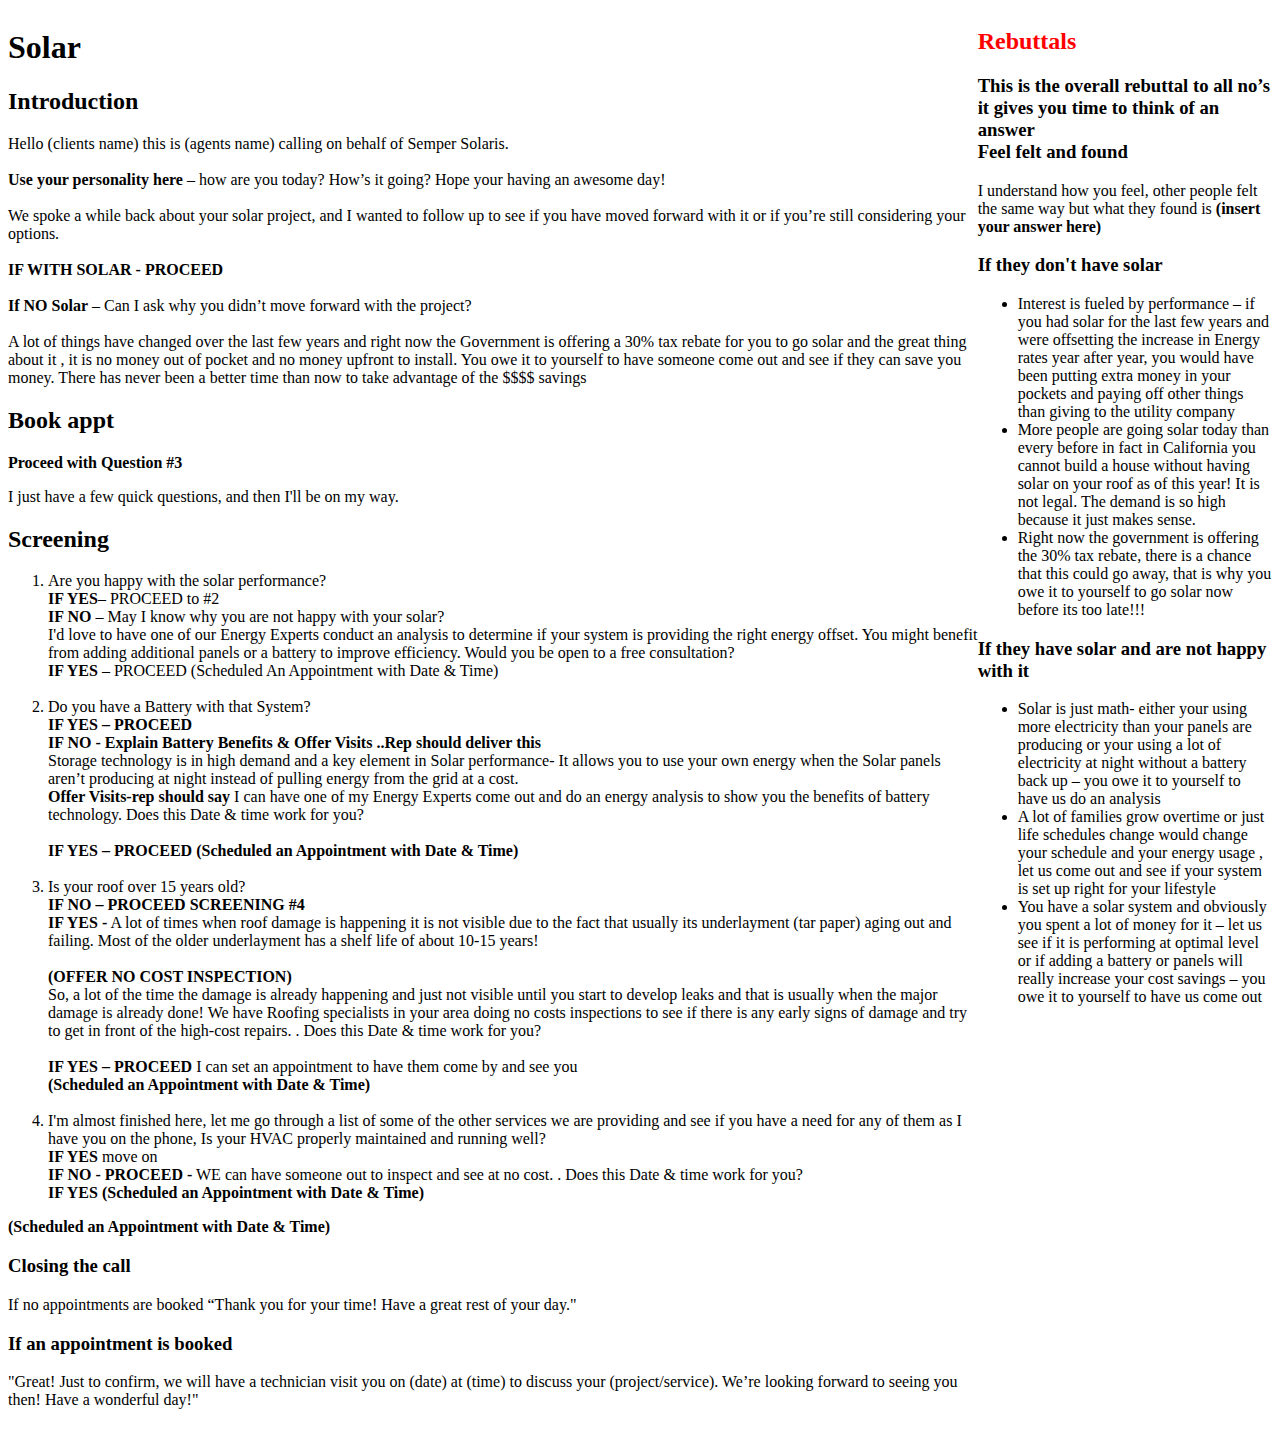
==== index.html @ 886b5848 "Init Script" ====
<!DOCTYPE html>
<html lang="en">
<head>
    <meta charset="UTF-8">
    <meta name="viewport" content="width=device-width, initial-scale=1.0">
    <title>Solar script</title>
    <link rel="stylesheet" href="../styles.css">
</head>
<body>
    <div class="left-panel">
        <h1>Solar</h1>
        <h2>Introduction</h2>
        <p>
            Hello (clients name) this is (agents name) calling on behalf of Semper Solaris.
            <br><br><strong>Use your personality here</strong> – how are you today? How’s it going? Hope your having an awesome day!
            <br><br>We spoke a while back about your solar project, and I wanted to follow up to see if you have moved forward with it or if you’re still considering your options.
            <br><br><strong>IF WITH SOLAR - PROCEED</strong> 
            <br><br><strong>If NO Solar</strong> – Can I ask why you didn’t move forward with the project?
            <br><br>A lot of things have changed over the last few years and right now the Government is offering a 30% tax rebate for you to go solar and the great thing about it , it is no money out of pocket and no money upfront to install.  You owe it to yourself to have someone come out and see if they can save you money.  There has never been a better time than now to take advantage of the $$$$ savings 
        </p>
        <h2>Book appt</h2>
        <strong>Proceed with Question #3</strong>
        <p>
            I just have a few quick questions, and then I'll be on my way.
        </p>
        <h2>Screening</h2>
        <ol>
            <li>
                Are you happy with the solar performance?
                <br><strong>IF YES</strong>– PROCEED to #2
                <br><strong>IF NO</strong> – May I know why you are not happy with your solar?
                <br>I'd love to have one of our Energy Experts conduct an analysis to determine if your system is providing the right energy offset. You might benefit from adding additional panels or a battery to improve efficiency. Would you be open to a free consultation?
                <br><strong>IF YES</strong> – PROCEED (Scheduled An Appointment with Date & Time)
            </li>
            <br>
            <li>
                Do you have a Battery with that System?
                <br><strong>IF YES – PROCEED</strong>
                <br><strong>IF NO - Explain Battery Benefits & Offer Visits  ..Rep should deliver this</strong>
                <br>Storage technology is in high demand and a key element in Solar performance- It allows you to use your own energy when the Solar panels aren’t producing at night instead of pulling energy from the grid at a cost.
                <br><strong>Offer Visits-rep should say </strong>I can have one of my Energy Experts come out and do an energy analysis to show you the benefits of battery technology. Does this Date & time work for you?
                <br>
                <br><strong>IF YES – PROCEED (Scheduled an Appointment with Date & Time)</strong>
            </li>
            <br>
            <li>
                Is your roof over 15 years old?
                <br><strong>IF NO – PROCEED SCREENING #4</strong>
                <br><strong>IF YES -</strong> A lot of times when roof damage is happening it is not visible due to the fact that usually its underlayment (tar paper) aging out and failing. Most of the older underlayment has a shelf life of about 10-15 years!
                <br>
                <br><strong>(OFFER NO COST INSPECTION)</strong>
                <br>So, a lot of the time the damage is already happening and just not visible until you start to develop leaks and that is usually when the major damage is already done! We have Roofing specialists in your area doing no costs inspections to see if there is any early signs of damage and try to get in front of the high-cost repairs. . Does this Date & time work for you?
                <br>
                <br><strong>IF YES – PROCEED</strong> I can set an appointment to have them come by and see you 
                <br><strong>(Scheduled an Appointment with Date & Time)</strong>            
            </li>
            <br>
            <li>
                I'm almost finished here, let me go through a list of some of the other services we are providing and see if you have a need for any of them as I have you on the phone, Is your HVAC properly maintained and running well?
                <br><strong>IF YES </strong> move on
                <br><strong>IF NO - PROCEED -</strong> WE can have someone out to inspect and see at no cost. . Does this Date & time work for you? 
                <br><strong>IF YES (Scheduled an Appointment with Date & Time)</strong>
            </li>
        </ol>
        <strong>(Scheduled an Appointment with Date & Time)</strong>
        <h3>Closing the call</h3>
        <p>
            If no appointments are booked “Thank you for your time! Have a great rest of your day."
        </p>
        <h3>If an appointment is booked</h3>
        <p>
            "Great! Just to confirm, we will have a technician visit you on (date) at (time) to discuss your (project/service). We’re looking forward to seeing you then! Have a wonderful day!"
        </p>
    </div>

    <div class="right-panel">
        <h2 style="color: red;">Rebuttals</h2>
        <h3>
            This is the overall rebuttal to all no’s it gives you time to think of an answer
            <br>Feel felt and found 
        </h3>
        <p>
            I understand how you feel, other people felt the same way but what they found is <strong>(insert your answer here)</strong>
        </p>
        <h3>If they don't have solar</h3>
        <ul>
            <li>Interest is fueled by performance – if you had solar for the last few years and were offsetting the increase in Energy rates year after year, you would have been putting extra money in your pockets and paying off other things than giving to the utility company</li>
            <li>More people are going solar today than every before in fact in California you cannot build a house without having solar on your roof as of this year!  It is not legal.  The demand is so high because it just makes sense.</li>
            <li>Right now the government is offering the 30% tax rebate, there is a chance that this could  go away, that is why you owe it to yourself to go solar now before its too late!!!</li>
        </ul>
        <h3>If they have solar and are not happy with it</h3>
        <ul>
            <li>Solar is just math- either your using more electricity than your panels are producing or your using a lot of electricity at night without a battery back up – you owe it to yourself to have us do an analysis</li>
            <li>A lot of families grow overtime or just life schedules change would change your schedule and your energy usage , let us come out and see if your system is set up right for your lifestyle</li>
            <li>You have a solar system and obviously you spent a lot of money for it – let us see if it is performing at optimal level or if adding a battery or panels will really increase your cost savings – you owe it to yourself to have us come out</li>
        </ul>

    </div> 
</body>
</html>
---- styles.css ----
body {
    display: flex;
}

.right-panel {
    width: 60%;
}
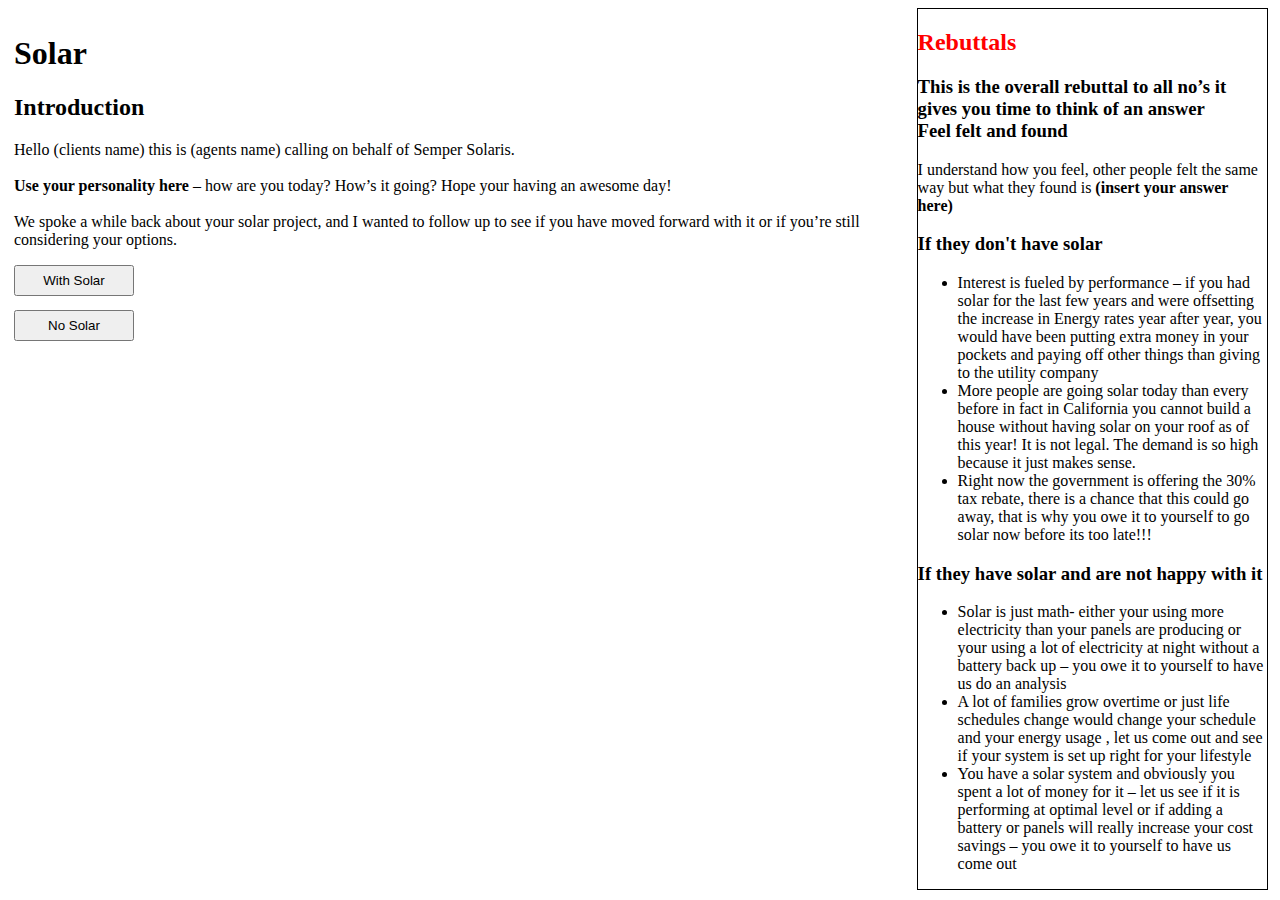
==== commit aed3a658: "2.1 Revision" ====
--- a/index.html
+++ b/index.html
@@ -4,97 +4,27 @@
     <meta charset="UTF-8">
     <meta name="viewport" content="width=device-width, initial-scale=1.0">
     <title>Solar script</title>
-    <link rel="stylesheet" href="../styles.css">
+    <link rel="stylesheet" href="./styles.css">
 </head>
 <body>
-    <div class="left-panel">
+    <div id="left-panel">
         <h1>Solar</h1>
         <h2>Introduction</h2>
         <p>
             Hello (clients name) this is (agents name) calling on behalf of Semper Solaris.
             <br><br><strong>Use your personality here</strong> – how are you today? How’s it going? Hope your having an awesome day!
             <br><br>We spoke a while back about your solar project, and I wanted to follow up to see if you have moved forward with it or if you’re still considering your options.
-            <br><br><strong>IF WITH SOLAR - PROCEED</strong> 
-            <br><br><strong>If NO Solar</strong> – Can I ask why you didn’t move forward with the project?
-            <br><br>A lot of things have changed over the last few years and right now the Government is offering a 30% tax rebate for you to go solar and the great thing about it , it is no money out of pocket and no money upfront to install.  You owe it to yourself to have someone come out and see if they can save you money.  There has never been a better time than now to take advantage of the $$$$ savings 
         </p>
-        <h2>Book appt</h2>
-        <strong>Proceed with Question #3</strong>
-        <p>
-            I just have a few quick questions, and then I'll be on my way.
-        </p>
-        <h2>Screening</h2>
-        <ol>
-            <li>
-                Are you happy with the solar performance?
-                <br><strong>IF YES</strong>– PROCEED to #2
-                <br><strong>IF NO</strong> – May I know why you are not happy with your solar?
-                <br>I'd love to have one of our Energy Experts conduct an analysis to determine if your system is providing the right energy offset. You might benefit from adding additional panels or a battery to improve efficiency. Would you be open to a free consultation?
-                <br><strong>IF YES</strong> – PROCEED (Scheduled An Appointment with Date & Time)
-            </li>
-            <br>
-            <li>
-                Do you have a Battery with that System?
-                <br><strong>IF YES – PROCEED</strong>
-                <br><strong>IF NO - Explain Battery Benefits & Offer Visits  ..Rep should deliver this</strong>
-                <br>Storage technology is in high demand and a key element in Solar performance- It allows you to use your own energy when the Solar panels aren’t producing at night instead of pulling energy from the grid at a cost.
-                <br><strong>Offer Visits-rep should say </strong>I can have one of my Energy Experts come out and do an energy analysis to show you the benefits of battery technology. Does this Date & time work for you?
-                <br>
-                <br><strong>IF YES – PROCEED (Scheduled an Appointment with Date & Time)</strong>
-            </li>
-            <br>
-            <li>
-                Is your roof over 15 years old?
-                <br><strong>IF NO – PROCEED SCREENING #4</strong>
-                <br><strong>IF YES -</strong> A lot of times when roof damage is happening it is not visible due to the fact that usually its underlayment (tar paper) aging out and failing. Most of the older underlayment has a shelf life of about 10-15 years!
-                <br>
-                <br><strong>(OFFER NO COST INSPECTION)</strong>
-                <br>So, a lot of the time the damage is already happening and just not visible until you start to develop leaks and that is usually when the major damage is already done! We have Roofing specialists in your area doing no costs inspections to see if there is any early signs of damage and try to get in front of the high-cost repairs. . Does this Date & time work for you?
-                <br>
-                <br><strong>IF YES – PROCEED</strong> I can set an appointment to have them come by and see you 
-                <br><strong>(Scheduled an Appointment with Date & Time)</strong>            
-            </li>
-            <br>
-            <li>
-                I'm almost finished here, let me go through a list of some of the other services we are providing and see if you have a need for any of them as I have you on the phone, Is your HVAC properly maintained and running well?
-                <br><strong>IF YES </strong> move on
-                <br><strong>IF NO - PROCEED -</strong> WE can have someone out to inspect and see at no cost. . Does this Date & time work for you? 
-                <br><strong>IF YES (Scheduled an Appointment with Date & Time)</strong>
-            </li>
-        </ol>
-        <strong>(Scheduled an Appointment with Date & Time)</strong>
-        <h3>Closing the call</h3>
-        <p>
-            If no appointments are booked “Thank you for your time! Have a great rest of your day."
-        </p>
-        <h3>If an appointment is booked</h3>
-        <p>
-            "Great! Just to confirm, we will have a technician visit you on (date) at (time) to discuss your (project/service). We’re looking forward to seeing you then! Have a wonderful day!"
-        </p>
+        <div class="menu">
+            <button onclick="window.location.href='./screening-1.html'">With Solar</button>
+            <button onclick="window.location.href='./no-solar.html'">No Solar</button>
+        </div>
     </div>
-
-    <div class="right-panel">
-        <h2 style="color: red;">Rebuttals</h2>
-        <h3>
-            This is the overall rebuttal to all no’s it gives you time to think of an answer
-            <br>Feel felt and found 
-        </h3>
-        <p>
-            I understand how you feel, other people felt the same way but what they found is <strong>(insert your answer here)</strong>
-        </p>
-        <h3>If they don't have solar</h3>
-        <ul>
-            <li>Interest is fueled by performance – if you had solar for the last few years and were offsetting the increase in Energy rates year after year, you would have been putting extra money in your pockets and paying off other things than giving to the utility company</li>
-            <li>More people are going solar today than every before in fact in California you cannot build a house without having solar on your roof as of this year!  It is not legal.  The demand is so high because it just makes sense.</li>
-            <li>Right now the government is offering the 30% tax rebate, there is a chance that this could  go away, that is why you owe it to yourself to go solar now before its too late!!!</li>
-        </ul>
-        <h3>If they have solar and are not happy with it</h3>
-        <ul>
-            <li>Solar is just math- either your using more electricity than your panels are producing or your using a lot of electricity at night without a battery back up – you owe it to yourself to have us do an analysis</li>
-            <li>A lot of families grow overtime or just life schedules change would change your schedule and your energy usage , let us come out and see if your system is set up right for your lifestyle</li>
-            <li>You have a solar system and obviously you spent a lot of money for it – let us see if it is performing at optimal level or if adding a battery or panels will really increase your cost savings – you owe it to yourself to have us come out</li>
-        </ul>
-
-    </div> 
+    <div id="right-panel">
+    </div>
+    <script src="./functions.js"></script> 
+    <script>
+        putPanel("right-panel", createRebuttalPanel());
+    </script>
 </body>
 </html>--- a/styles.css
+++ b/styles.css
@@ -1,7 +1,39 @@
 body {
     display: flex;
+    flex-direction: row;
+    justify-content: space-between;
 }
 
-.right-panel {
-    width: 60%;
+button {
+    box-sizing: border-box;
+    padding: 6px 12px;
+}
+
+#left-panel {
+    box-sizing: border-box;
+    padding: 6px;
+    min-width: 300px;
+    resize: horizontal;
+    width: 75%;
+    flex: 2 1 auto;
+}
+
+#right-panel {
+    box-sizing: border-box;
+    padding: 0 6px;
+    min-width: 300px;
+    height: 100%;
+    width: 30%;
+}
+
+.menu {
+    display: flex;
+    flex-direction: column;
+    min-width: 80px;
+    max-width: 120px;
+    gap: 14px;
+}
+
+.hideable {
+    display: none;
 }